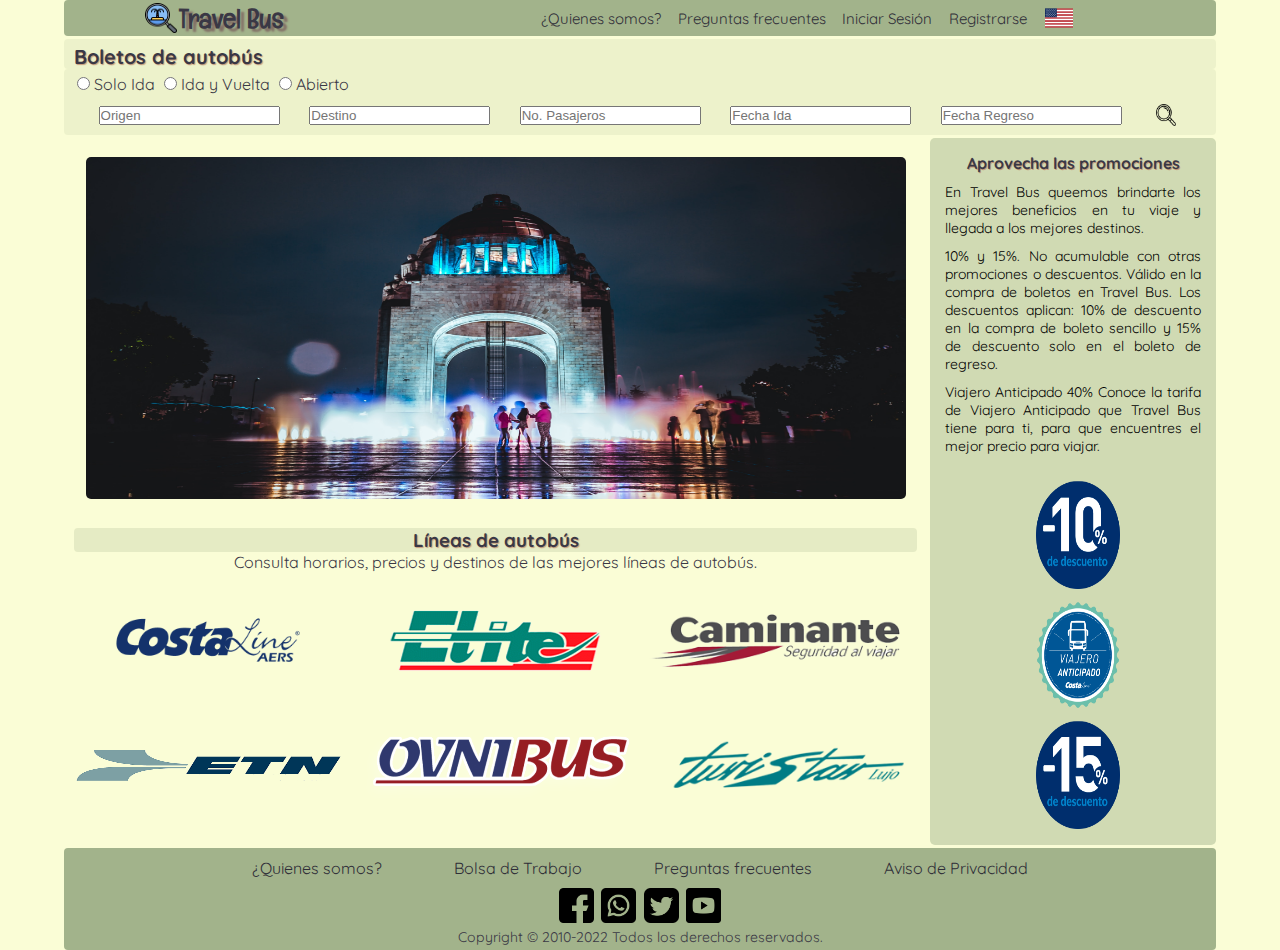
==== index.html @ b3d44fc3 "Primer repositorio" ====
<!DOCTYPE html>
<html lang="es">
<head>
    <meta charset="UTF-8">
    <meta http-equiv="X-UA-Compatible" content="IE=edge">
    <meta name="viewport" content="width=device-width, initial-scale=1.0">
    <link rel="stylesheet" href="./css/style.css">
    <link rel="shortcut icon" href="./assets/iconos/autobus icono.png">
    <link href="https://fonts.googleapis.com/css2?family=Englebert&display=swap" rel="stylesheet">
    <link href="https://fonts.googleapis.com/css2?family=Pacifico&family=Quicksand&display=swap" rel="stylesheet">
    <title>Travel Bus</title>
</head>
<body>
    <div class="contenedor">
        <header>
            <div id="logo">
                <a href="./index.html"><img src="./assets/iconos/logo.png" alt="Travel Bus"></a>
            </div>
            <div id="empresa">
                <a href="index.html"><h2>Travel Bus</h2></a>
            </div>
            <div class="menuHeader">
                <ul>
                    <li><a href="">¿Quienes somos?</a></li>
                    <li><a href="">Preguntas frecuentes</a></li>
                    <li><a href="">Iniciar Sesión</a></li>
                    <li><a href="./page/registro.html">Registrarse</a></li>
                </ul>
            </div>
            <div class="imgIdioma">
                <a href=""><img src="./assets/iconos/estados-unidos.png" alt="Ingles"></a>
            </div>
        </header>
        <nav>
            <div>
                <h1>Boletos de autobús</h1>
            </div>
            <div class="buscador">
                <div class="tipoViaje">
                    <div class="form-check form-check-inline">
                        <input class="form-check-input" type="radio" name="inlineRadioOptions" id="inlineRadio1" value="option1">
                        <label class="form-check-label" for="inlineRadio1">Solo Ida</label>
                    </div>
                    <div class="form-check form-check-inline">
                        <input class="form-check-input" type="radio" name="inlineRadioOptions" id="inlineRadio2" value="option2">
                        <label class="form-check-label" for="inlineRadio2">Ida y Vuelta</label>
                    </div>
                    <div class="form-check form-check-inline">
                        <input class="form-check-input" type="radio" name="inlineRadioOptions" id="inlineRadio3" value="option3">
                        <label class="form-check-label" for="inlineRadio3">Abierto</label>
                    </div>
                </div>
                <div class="datosViaje">
                    <div class="col">
                        <input type="text" class="form-control" placeholder="Origen" aria-label="Origen">
                    </div>
                    <div class="col">
                        <input type="text" class="form-control" placeholder="Destino" aria-label="Destino">
                    </div>
                    <div class="col">
                        <input type="text" class="form-control" placeholder="No. Pasajeros" aria-label="No. Pasajeros">
                    </div>
                    <div class="col">
                        <input type="text" class="form-control" placeholder="Fecha Ida" aria-label="Fecha Ida">
                    </div>
                    <div class="col">
                        <input type="text" class="form-control" placeholder="Fecha Regreso" aria-label="Fecha Regreso">
                    </div>
                    <a href="./page/lineatobuses.html"><img src="./assets/iconos/lupa.png"></a>
                </div>                       
            </div>
        </nav>
        <main>
            <div class="banner">
                <a href=""><img src="./assets/imagenes/CDMX.jpg" alt="baner"></a>
            </div>
            <div class="textLineas">
                <h3>Líneas de autobús</h3>
                <p>Consulta horarios, precios y destinos de las mejores líneas de autobús.</p>
            </div>
            <div class="imgLineas">
                <a href="./page/lineatobuses.html"><img src="./assets/iconos/e1_costa.png" alt="Linea de Transportes"></a>
                <a href="./page/lineatobuses.html"><img src="./assets/iconos/elite.png" alt="Linea de Transportes"></a>
                <a href="./page/lineatobuses.html"><img src="./assets/iconos/logo-autobuses-caminante.png" alt="Linea de Transportes"></a>
                <a href="./page/lineatobuses.html"><img src="./assets/iconos/logo-etn.png" alt="Linea de Transportes"></a>
                <a href="./page/lineatobuses.html"><img src="./assets/iconos/ovnibus.png" alt="Linea de Transportes"></a>
                <a href="./page/lineatobuses.html"><img src="./assets/iconos/turistar-b.png" alt="Linea de Transportes"></a>
            </div>
        </main>
        <aside>
            <div class="textPromo">
                <h3>Aprovecha las promociones</h3>
                    <p>En Travel Bus queemos brindarte los mejores beneficios en tu viaje y llegada a los mejores destinos.</p>

                    <p> 10% y 15%.
                    No acumulable con otras promociones o descuentos. Válido en la compra de boletos en Travel Bus. Los descuentos aplican: 10% de descuento en la compra de boleto sencillo y 15% de descuento solo en el boleto de regreso.</p> 
                    
                    <p>Viajero Anticipado 40%
                    Conoce la tarifa de Viajero Anticipado que Travel Bus tiene para ti, para que encuentres el mejor precio para viajar.</p>
            </div>                  
            <div class="imgPromo">
                <a href=""><img src="./assets/imagenes/Promo.webp" alt="Promociones"></a>
                <a href=""><img src="./assets/imagenes/Promo2.webp" alt="Promociones"></a>
                <a href=""><img src="./assets/imagenes/Promo3.webp" alt="Promociones"></a>
            </div>
        </aside>
    </div>
    <footer>
        <div class="pieDpag">
            <ul>
               <li><a href="">¿Quienes somos?</a></li>
               <li><a href="">Bolsa de Trabajo</a></li>
               <li><a href="">Preguntas frecuentes</a></li>
               <li><a href="">Aviso de Privacidad</a></li>
            </ul>
        </div>
        <div class="redes">
            <a class="lin" href="https://es-la.facebook.com/" target="_blank"><img src="./assets/iconos/facebook (1).png" alt="Facebook"></a>
            <a class="lin" href="https://www.whatsapp.com/?lang=es" target="_blank"><img src="./assets/iconos/whatsapp (1).png" alt="Whatsapp"></a>
            <a class="lin" href="https://twitter.com/" target="_blank"><img src="./assets/iconos/gorjeo (1).png" alt="Twitter"></a>
            <a class="lin" href="https://www.youtube.com/" target="_blank"><img src="./assets/iconos/youtube (1).png" alt="Youtube"></a>
        </div>
        <div class="derechos">
            <p>Copyright © 2010-2022 Todos los derechos reservados.</p>
        </div>
    </footer>
</body>
</html>
---- css/style.css ----
*{
    margin: 0;
    padding: 0;
    box-sizing: border-box;
}
body{
    font-size: 12px;
    min-height: 100vh;
    font-family: 'Quicksand', sans-serif;
    display: flex;
    flex-direction: column;
    align-items: center;
    background-color: #FAFDD6;
}
a{
    text-decoration: none;
}
li{
    list-style: none;
    display: inline-block;
}
.contenedor{
    width: 90%;
    display: grid;
    gap: 0.18em;
    grid-template-areas:
    "header"
    "nav"
    "main"
    "aside"
    "footer";
}
header{
    border-radius: 4px;
    background-color: #E4E9BE;
    display: grid;
    grid-template-columns: repeat(4, 1fr);
    grid-template-rows: repeat(2, 1fr);
    grid-template-areas: 
    "logo empresa empresa imgIdioma"
    "menuHeader menuHeader menuHeader menuHeader";
    grid-area: header;
}
#logo, #empresa, .imgIdioma{
    height: auto;
}
#logo{
    padding: 0.13em;
    display: flex;
    align-items: center;
    justify-content: end;
    grid-area: logo;
}
#logo a{
    display: flex;
    align-items: center;
    justify-content: center;
    width: 2em;
    height: 95%;
}
#logo a img{
    width: 100%;
    height: 100%;
}
#empresa{
    font-family: 'Englebert', sans-serif;
    font-size: 18px;
    grid-area: empresa;
    display: flex;
    align-items: center;
    justify-content: start;
}
#empresa a h2{
    color: #3A3845;
    text-shadow: 4px 3px 2px #826F66;
    -webkit-animation: blink-1 0.6s both;
    animation: blink-1 0.6s both;
}
@-webkit-keyframes blink-1 {
    0%,
    50%,
    100% {
      opacity: 1;
    }
    25%,
    75% {
      opacity: 0;
    }
  }
  @keyframes blink-1 {
    0%,
    50%,
    100% {
      opacity: 1;
    }
    25%,
    75% {
      opacity: 0;
    }
  }  
.menuHeader{
    border-radius: 0 0 4px 4px;
    display: flex;
    align-items: center;
    justify-content: center;
    grid-area: menuHeader;
    background-color: #A2B38B;
}
.menuHeader ul{
    display: flex;
    align-items: center;
    justify-content: space-evenly;
    width: 100%;
}
.menuHeader li a{
    text-align: center;
    padding-top: 0.12em;
    padding-bottom: 0.12em;
    font-weight: 400;
    display: block;
    color: #2f2e38;
}
.menuHeader ul li a:hover{
    color: #FAFDD6;
}
.imgIdioma{
    padding-right: 1.25em;
    display: flex;
    align-items: center;
    justify-content: end;
    grid-area: imgIdioma;
}
.imgIdioma a{
    display: flex;
    align-items: center;
    justify-content: center;
    width: 2.375em;
    height: 95%;
}
.imgIdioma a img{
    width: 100%;
    height: 100%;
}
nav{
    display: flex;
    flex-direction: column;
    grid-area: nav;
}
h1, .buscador{
    color: #3A3845;
    border-radius: 4px;
    background-color: #a2b38b25;
}

h1{
    font-size: 1.25em;
    padding-left: 10px;
    padding-top: 5px;
    text-shadow: 1px 1px 1px #C69B7B;
}
nav .buscador{
    padding: 5px;
    display: flex;
    flex-direction: column;
}
nav .buscador .tipoViaje{
    display: flex;
    align-content: center;
    justify-content: space-between;
    width: 280px;
    padding-left: 8px;
    padding-bottom: 5px;
}
nav .buscador .datosViaje{
    display: flex;
    flex-wrap: wrap;
    align-items: center;
    justify-content: center;
}

nav .buscador .datosViaje img{
    padding-right: 5px;
    padding-left: 5px;
    padding-top: 5px;
    width: 30px;
    height: 27px;
    -webkit-animation: heartbeat 1.5s ease-in-out infinite both;
	        animation: heartbeat 1.5s ease-in-out infinite both;
}
@-webkit-keyframes heartbeat {
    from {
      -webkit-transform: scale(1);
              transform: scale(1);
      -webkit-transform-origin: center center;
              transform-origin: center center;
      -webkit-animation-timing-function: ease-out;
              animation-timing-function: ease-out;
    }
    10% {
      -webkit-transform: scale(0.91);
              transform: scale(0.91);
      -webkit-animation-timing-function: ease-in;
              animation-timing-function: ease-in;
    }
    17% {
      -webkit-transform: scale(0.98);
              transform: scale(0.98);
      -webkit-animation-timing-function: ease-out;
              animation-timing-function: ease-out;
    }
    33% {
      -webkit-transform: scale(0.87);
              transform: scale(0.87);
      -webkit-animation-timing-function: ease-in;
              animation-timing-function: ease-in;
    }
    45% {
      -webkit-transform: scale(1);
              transform: scale(1);
      -webkit-animation-timing-function: ease-out;
              animation-timing-function: ease-out;
    }
  }
  @keyframes heartbeat {
    from {
      -webkit-transform: scale(1);
              transform: scale(1);
      -webkit-transform-origin: center center;
              transform-origin: center center;
      -webkit-animation-timing-function: ease-out;
              animation-timing-function: ease-out;
    }
    10% {
      -webkit-transform: scale(0.91);
              transform: scale(0.91);
      -webkit-animation-timing-function: ease-in;
              animation-timing-function: ease-in;
    }
    17% {
      -webkit-transform: scale(0.98);
              transform: scale(0.98);
      -webkit-animation-timing-function: ease-out;
              animation-timing-function: ease-out;
    }
    33% {
      -webkit-transform: scale(0.87);
              transform: scale(0.87);
      -webkit-animation-timing-function: ease-in;
              animation-timing-function: ease-in;
    }
    45% {
      -webkit-transform: scale(1);
              transform: scale(1);
      -webkit-animation-timing-function: ease-out;
              animation-timing-function: ease-out;
    }
  }  
main{
    width: 100%;
    height: auto;
    grid-area: main;
}
main .banner{
    width: 100%;
    height: 23.75em;
}
main .banner a{
    width: 100%;
    height: 100%;
    display: flex;
    align-items: center;
    justify-content: center;
}
.banner a img{
    width: 95%;
    height: 90%;
    border-radius: 5px;
}
main .textLineas{
    width: 100%;
    height: 3.75em;
    padding: 0.63em;
    display: flex;
    flex-direction: column;
    align-items: stretch;
}
main .textLineas h3{
    color: #3A3845;
    text-shadow: 1px 1px 1px #C69B7B;
    display: flex;
    justify-content: center;
    border-radius: 4px;
    background-color: #a2b38b3c;
}
main .textLineas p{
    color: #3A3845;
    display: flex;
    justify-content: center;
}
main .imgLineas{
    display: grid;
    grid-template-columns: repeat(3,1fr);
    grid-template-rows: repeat(2,7.82em);
}
main .imgLineas a{
    padding: 0.32em;
    width: 100%;
    height: 100%;
}
main .imgLineas a img{
    width: 100%;
    height: 100%;
}
aside{
    width: 100%;
    height: auto;
    border-radius: 5px;
    padding: 0.63em;
    font-size: 1em;
    grid-area: aside;
    display: grid;
    gap: 15px;
    grid-template-areas: 
    "textPromo"
    "imgPromo";
    background-color: #a2b38b7a;
}
aside .textPromo{
    display: flex;
    justify-content: space-evenly;
    flex-direction: column;
    grid-area: textPromo;
}
aside .textPromo h3, aside .textPromo p{
    text-align: justify;
    padding: 5px;
}
aside .textPromo h3{
    font-size: 1em;
    color: #3A3845;
    text-shadow: 1px 1px #C69B7B;
    display: flex;
    justify-content: center;
}
aside .imgPromo{
    display: flex;
    align-items: center;
    justify-content: center;
    grid-area: imgPromo;
}
aside .imgPromo img{
    padding-left: 10px;
    width: 5.63em;
    height: auto;
}
footer{
    width: 90%;
    bottom: 0;
    margin-top: auto;
    grid-area: footer;
    border-radius: 4px;
    background-color: #A2B38B;
}
footer .pieDpag ul{
    margin: auto;
    display: flex;
    align-items: center;
    justify-content: space-evenly;
    width: 80%;
}
footer .pieDpag ul li a{
    text-align: center;
    padding-top: 0.63em;
    padding-bottom: 0.63em;
    font-weight: 400;
    display: block;
    color: #2f2e38;
}
footer .pieDpag ul li a:hover{
    color: #FAFDD6;
}
footer .redes{
    padding: 15px;
    width: 200px;
    height: 2.19em;
    margin: auto;
    display: flex;
    align-items: center;
    justify-content: space-evenly;
}
footer .redes a{
    width: 100%;
    height: 100%;
    display: flex;
    align-items: center;
    justify-content: center;
}
footer .redes a img{
    width: 35px;
    height: 35px;
}
footer .derechos{
    color: #3A3845;
    padding: 0.32em;
    display: flex;
    align-items: center;
    justify-content: center;
    font-size: 0.88em;
}
.registro{
    padding: 10px;
    grid-area: main;
}
.anchoRegis{
    padding: 10px;
    display: flex;
    justify-content: center;
    align-items: center;
}
.formRegistro{
    color: #3A3845;
    width: 20em;
    display: flex;
    flex-direction: column;
    justify-content: center;
    align-items: center;
    border: 2px solid #A2B38B;
    border-radius: 4px;
}
.formRegistro h4, .formRegistro p{
    padding: 10px;
}
.input{
    padding: 0.65em;
    margin: 0.35em;
    width: 90%;
    border-radius: 4px;
}
.regis{
    padding: 2px;
    color: #A2B38B;
    background-color: #3A3845;
}
.registroP a{
    color: #3A3845;
}
.regis:hover{
    color: #3A3845;
    background-color: #A2B38B;
}
.terminos{
    align-items: center;
    justify-content: center;
    padding: 10px;
}
.terminos:hover{
    color: blue;
}
.registroP a:hover{
    color: blue;
}
.main2{
    padding: 5px;
    display: flex;
    flex-direction: column;
    justify-content: space-evenly;
}
.main2 h4{
    padding: 10px;
}
.Linea{
    display: grid;
    gap: 10px;
    grid-template-areas: 
    "Corrida"
    "Corrida2"
    "Corrida3"
    "Corrida4"
    "Corrida5"
    "Corrida6"
    "Corrida7";
}
.Corrida{
    font-size: 0.88em;
    border: 2px solid #a2b38b85;
    border-radius: 4px;
    display: grid;
    grid-template-columns: repeat(8, 1fr);
    grid-template-rows: repeat(4, 20px);
    grid-template-areas: 
    "img1 img2 p1 p2 p2 p3 p3 ."
    "img1 img2 p1 p2 p2 p4 p4 boton"
    "a1   img2 p1 p5 p5 p6 p6 boton"
    "a1   img2 p1 p5 p5 p6 p6 .";
    grid-area: Corrida;
}
.Corrida2{
    font-size: 0.88em;
    border: 2px solid #a2b38b85;
    border-radius: 4px;
    display: grid;
    grid-template-columns: repeat(8, 1fr);
    grid-template-rows: repeat(4, 20px);
    grid-template-areas: 
    "img1 img2 p1 p2 p2 p3 p3 ."
    "img1 img2 p1 p2 p2 p4 p4 boton"
    "a1   img2 p1 p5 p5 p6 p6 boton"
    "a1   img2 p1 p5 p5 p6 p6 .";
    grid-area: Corrida2;
}
.Corrida3{
    font-size: 0.88em;
    border: 2px solid #a2b38b85;
    border-radius: 4px;
    display: grid;
    grid-template-columns: repeat(8, 1fr);
    grid-template-rows: repeat(4, 20px);
    grid-template-areas: 
    "img1 img2 p1 p2 p2 p3 p3 ."
    "img1 img2 p1 p2 p2 p4 p4 boton"
    "a1   img2 p1 p5 p5 p6 p6 boton"
    "a1   img2 p1 p5 p5 p6 p6 .";
    grid-area: Corrida3;
}
.Corrida4{
    font-size: 0.88em;
    border: 2px solid #a2b38b85;
    border-radius: 4px;
    display: grid;
    grid-template-columns: repeat(8, 1fr);
    grid-template-rows: repeat(4, 20px);
    grid-template-areas: 
    "img1 img2 p1 p2 p2 p3 p3 ."
    "img1 img2 p1 p2 p2 p4 p4 boton"
    "a1   img2 p1 p5 p5 p6 p6 boton"
    "a1   img2 p1 p5 p5 p6 p6 .";
    grid-area: Corrida4;
}
.Corrida5{
    font-size: 0.88em;
    border: 2px solid #a2b38b85;
    border-radius: 4px;
    display: grid;
    grid-template-columns: repeat(8, 1fr);
    grid-template-rows: repeat(4, 20px);
    grid-template-areas: 
    "img1 img2 p1 p2 p2 p3 p3 ."
    "img1 img2 p1 p2 p2 p4 p4 boton"
    "a1   img2 p1 p5 p5 p6 p6 boton"
    "a1   img2 p1 p5 p5 p6 p6 .";
    grid-area: Corrida5;
}
.Corrida6{
    font-size: 0.88em;
    border: 2px solid #a2b38b85;
    border-radius: 4px;
    display: grid;
    grid-template-columns: repeat(8, 1fr);
    grid-template-rows: repeat(4, 20px);
    grid-template-areas: 
    "img1 img2 p1 p2 p2 p3 p3 ."
    "img1 img2 p1 p2 p2 p4 p4 boton"
    "a1   img2 p1 p5 p5 p6 p6 boton"
    "a1   img2 p1 p5 p5 p6 p6 .";
    grid-area: Corrida6;
}
.Corrida7{
    font-size: 0.88em;
    border: 2px solid #a2b38b85;
    border-radius: 4px;
    display: grid;
    grid-template-columns: repeat(8, 1fr);
    grid-template-rows: repeat(4, 20px);
    grid-template-areas: 
    "img1 img2 p1 p2 p2 p3 p3 ."
    "img1 img2 p1 p2 p2 p4 p4 boton"
    "a1   img2 p1 p5 p5 p6 p6 boton"
    "a1   img2 p1 p5 p5 p6 p6 .";
    grid-area: Corrida7;
}
.img1{
    display: flex;
    align-self: flex-end;
    justify-self: center;
    width: 4em;
    height: 100%;
    grid-area: img1;
}
.img2{
    display: flex;
    justify-self: flex-end;
    align-self: center;
    width: 1.9em;
    height: 1.9em;
    grid-area: img2;
}
.a1{
    text-align: center;
    display: flex;
    align-self: flex-start;
    justify-self: center;
    width: 80%;
    height: 100%;
    grid-area: a1;
}
.p1{
    padding-left: 5px;
    text-align: center;
    display: flex;
    align-self: center;
    justify-self: flex-start;
    grid-area: p1;
}
.p2{
    text-align: center;
    display: flex;
    align-self: flex-end;
    justify-self: center;
    grid-area: p2;
}
.p3{
    padding-top: 4px;
    text-align: center;
    display: flex;
    justify-self: center;
    align-self: center;
    grid-area: p3;
}
.p4{
    text-align: center;
    display: flex;
    justify-self: center;
    align-self: center;
    grid-area: p4;
}
.p5{
    text-align: center;
    display: flex;
    align-self: flex-start;
    justify-self: center;
    grid-area: p5;
}
.p6{
    text-align: center;
    display: flex;
    justify-self: center;
    align-self: center;
    grid-area: p6;
}
.boton{
    display: flex;
    align-items: center;
    justify-content: center;
    grid-area: boton;
}
.Buscar{
    background-color: #a2b38b61;
    width: 90%;
    height: 50%;
}
.Hora{
    display: grid;
    gap: 10px;
    grid-template-areas: 
    "Horario"
    "Horario1"
    "Horario2"
    "Horario3"
    "Horario4"
    "Horario5"
    "Horario6";
}
.Horario{
    font-size: 0.88em;
    border: 2px solid #a2b38b85;
    border-radius: 4px;
    display: grid;
    grid-template-columns: repeat(8, 1fr);
    grid-template-rows: repeat(4, 20px);
    grid-template-areas: 
    ".  p0 p0 p2 p2 p3 p3 ."
    "a2 p0 p0 p2 p2 p4 p4 boton"
    "a3 p1a p1a p5 p5 p6 p6 boton"
    ".  p1a p1a p5 p5 p6 p6 .";
    grid-area: Horario;
}
.Horario1{
    font-size: 0.88em;
    border: 2px solid #a2b38b85;
    border-radius: 4px;
    display: grid;
    grid-template-columns: repeat(8, 1fr);
    grid-template-rows: repeat(4, 20px);
    grid-template-areas: 
    ".  p0 p0 p2 p2 p3 p3 ."
    "a2 p0 p0 p2 p2 p4 p4 boton"
    "a3 p1a p1a p5 p5 p6 p6 boton"
    ".  p1a p1a p5 p5 p6 p6 .";
    grid-area: Horario1;
}
.Horario2{
    font-size: 0.88em;
    border: 2px solid #a2b38b85;
    border-radius: 4px;
    display: grid;
    grid-template-columns: repeat(8, 1fr);
    grid-template-rows: repeat(4, 20px);
    grid-template-areas: 
    ".  p0 p0 p2 p2 p3 p3 ."
    "a2 p0 p0 p2 p2 p4 p4 boton"
    "a3 p1a p1a p5 p5 p6 p6 boton"
    ".  p1a p1a p5 p5 p6 p6 .";
    grid-area: Horario2;
}
.Horario3{
    font-size: 0.88em;
    border: 2px solid #a2b38b85;
    border-radius: 4px;
    display: grid;
    grid-template-columns: repeat(8, 1fr);
    grid-template-rows: repeat(4, 20px);
    grid-template-areas: 
    ".  p0 p0 p2 p2 p3 p3 ."
    "a2 p0 p0 p2 p2 p4 p4 boton"
    "a3 p1a p1a p5 p5 p6 p6 boton"
    ".  p1a p1a p5 p5 p6 p6 .";
    grid-area: Horario3;
}
.Horario4{
    font-size: 0.88em;
    border: 2px solid #a2b38b85;
    border-radius: 4px;
    display: grid;
    grid-template-columns: repeat(8, 1fr);
    grid-template-rows: repeat(4, 20px);
    grid-template-areas: 
    ".  p0 p0 p2 p2 p3 p3 ."
    "a2 p0 p0 p2 p2 p4 p4 boton"
    "a3 p1a p1a p5 p5 p6 p6 boton"
    ".  p1a p1a p5 p5 p6 p6 .";
    grid-area: Horario4;
}
.Horario5{
    font-size: 0.88em;
    border: 2px solid #a2b38b85;
    border-radius: 4px;
    display: grid;
    grid-template-columns: repeat(8, 1fr);
    grid-template-rows: repeat(4, 20px);
    grid-template-areas: 
    ".  p0 p0 p2 p2 p3 p3 ."
    "a2 p0 p0 p2 p2 p4 p4 boton"
    "a3 p1a p1a p5 p5 p6 p6 boton"
    ".  p1a p1a p5 p5 p6 p6 .";
    grid-area: Horario5;
}
.Horario6{
    font-size: 0.88em;
    border: 2px solid #a2b38b85;
    border-radius: 4px;
    display: grid;
    grid-template-columns: repeat(8, 1fr);
    grid-template-rows: repeat(4, 20px);
    grid-template-areas: 
    ".  p0 p0 p2 p2 p3 p3 ."
    "a2 p0 p0 p2 p2 p4 p4 boton"
    "a3 p1a p1a p5 p5 p6 p6 boton"
    ".  p1a p1a p5 p5 p6 p6 .";
    grid-area: Horario6;
}
.a2{
    font-size: 1.13em;
    text-align: center;
    width: 100%;
    height: 100%;
    grid-area: a2;
}
.a3{
    text-align: center;
    width: 100%;
    height: 100%;
    grid-area: a3;
}
.p0{
    font-size: 0.75em;
    padding-left: 5px;
    align-self: flex-end;
    justify-self: start;
    grid-area: p0;
}
.p1a{
    font-size: 0.75em;
    padding-left: 5px;
    align-self: flex-start;
    justify-self: start;
    grid-area: p1a;
}



@media only screen and (min-width:576px){
    body{
        font-size: 14px;
    }
}
@media only screen and (min-width:768px){
    body{
        font-size: 16px;
    }
}
@media only screen and (min-width:992px){
    body{
        font-size: 16px;
    }
    .contenedor{
        width: 90%;
        display: grid;
        grid-template-columns: repeat(4, 1fr);
        gap: 0.18em;
        grid-template-areas:
        "header header header header"
        "nav nav nav nav"
        "main main main aside"
        "footer footer footer footer";
    }
    nav .buscador .datosViaje{
        display: flex;
        flex-wrap: wrap;
        align-items: center;
        justify-content: space-evenly;
    }
    aside .imgPromo{
        display: grid;
        grid-template-columns: 1 1fr;
        grid-template-rows: repeat(3, 7.5em);
    }
    aside .imgPromo a{
        display: flex;
        align-items: center;
        justify-content: center;
        width: 100%;
        height: 100%;
    }
    aside .imgPromo a img{
        border-radius: 2px;
        width: 80%;
        height: 90%;
    }
    aside .textPromo p{
        font-size: 14px;
        text-align: justify;
    }
    .registro{
        padding-top: 90px;
        display: flex;
        align-items: flex-start;
        justify-content: center;
        grid-area: main;
    }
}   
@media only screen and (min-width:1200px){
    header{
        border-radius: 4px;
        background-color: #A2B38B;
        display: grid;
        grid-template-columns: 10% 30% 45% 15%;
        grid-template-rows: repeat(1, 1fr);
        grid-template-areas: 
        "logo empresa menuHeader imgIdioma";
        grid-area: header;
    }
    .menuHeader{
        background-color: transparent;
    }
    .menuHeader li a{
        font-size: 15px;
    }
    .menuHeader ul li a:hover{
        color: #FAFDD6;
    }
    .imgIdioma{
        width: 30%;
    }
}
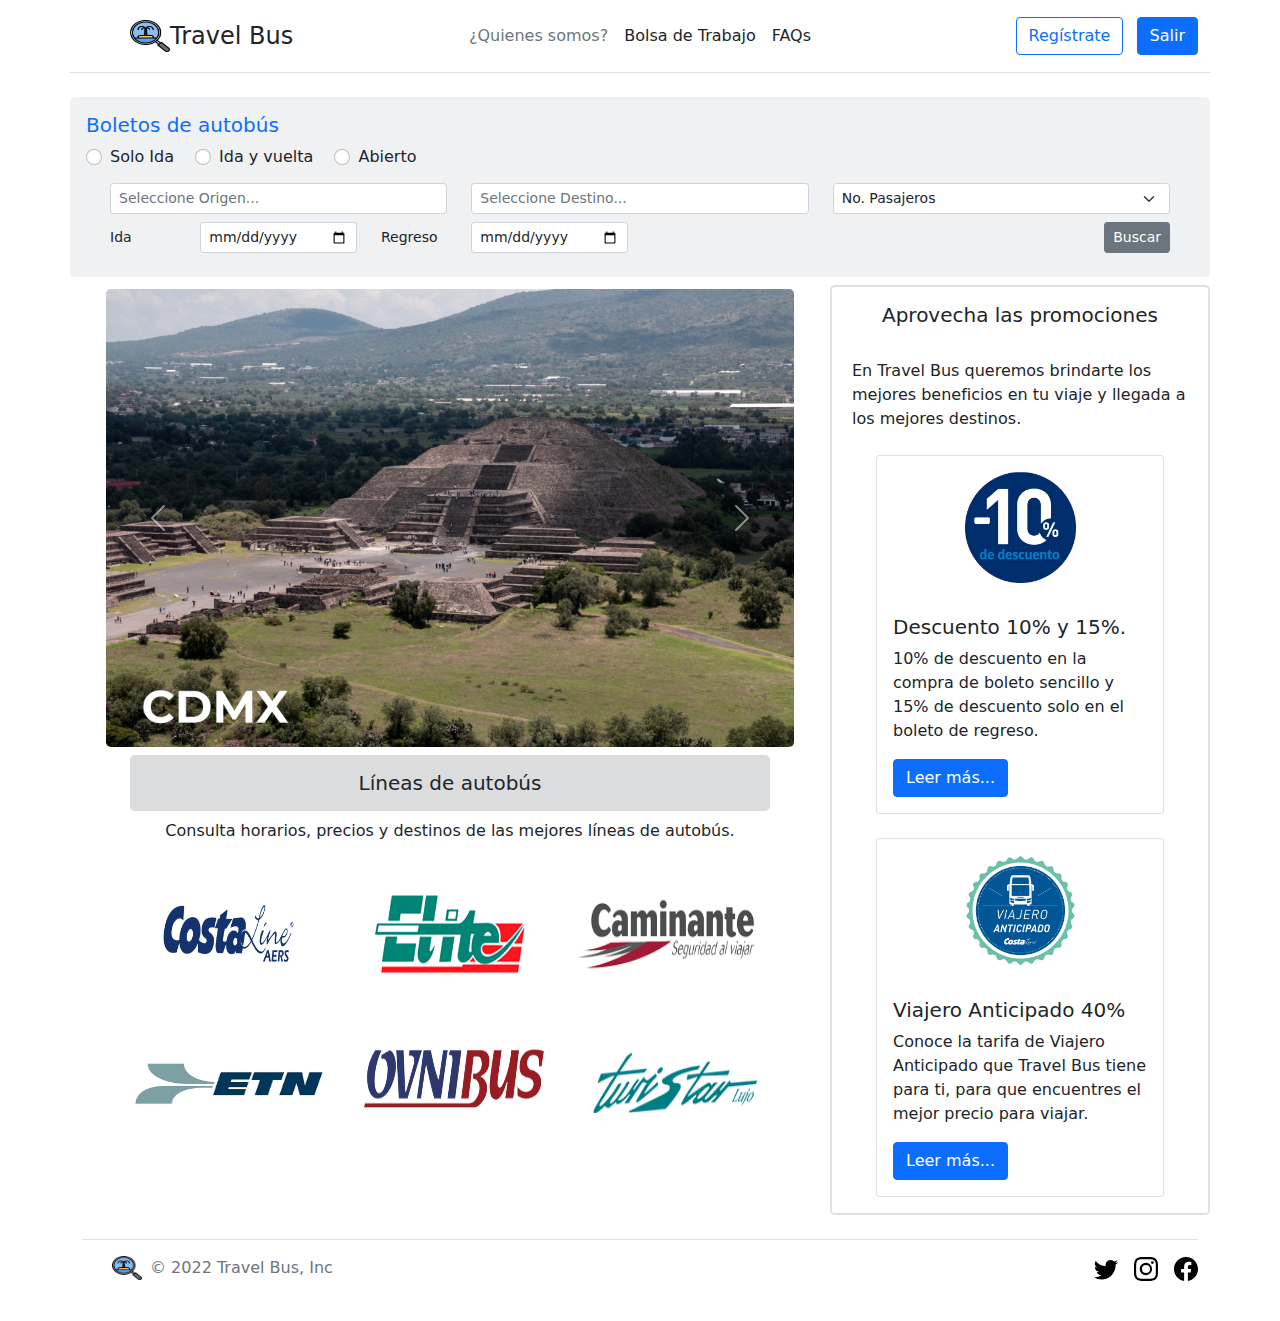
==== commit a99224f6: "BOOTSTRAP" ====
--- a/index.html
+++ b/index.html
@@ -4,125 +4,224 @@
     <meta charset="UTF-8">
     <meta http-equiv="X-UA-Compatible" content="IE=edge">
     <meta name="viewport" content="width=device-width, initial-scale=1.0">
+    <link rel="stylesheet" href="./css/bootstrap.css">
     <link rel="stylesheet" href="./css/style.css">
     <link rel="shortcut icon" href="./assets/iconos/autobus icono.png">
-    <link href="https://fonts.googleapis.com/css2?family=Englebert&display=swap" rel="stylesheet">
-    <link href="https://fonts.googleapis.com/css2?family=Pacifico&family=Quicksand&display=swap" rel="stylesheet">
     <title>Travel Bus</title>
 </head>
 <body>
-    <div class="contenedor">
-        <header>
-            <div id="logo">
-                <a href="./index.html"><img src="./assets/iconos/logo.png" alt="Travel Bus"></a>
+    <svg xmlns="http://www.w3.org/2000/svg" style="display: none;">
+        <symbol id="bootstrap" viewBox="0 0 118 94">
+          <title>Bootstrap</title>
+          <path fill-rule="evenodd" clip-rule="evenodd" d="M24.509 0c-6.733 0-11.715 5.893-11.492 12.284.214 6.14-.064 14.092-2.066 20.577C8.943 39.365 5.547 43.485 0 44.014v5.972c5.547.529 8.943 4.649 10.951 11.153 2.002 6.485 2.28 14.437 2.066 20.577C12.794 88.106 17.776 94 24.51 94H93.5c6.733 0 11.714-5.893 11.491-12.284-.214-6.14.064-14.092 2.066-20.577 2.009-6.504 5.396-10.624 10.943-11.153v-5.972c-5.547-.529-8.934-4.649-10.943-11.153-2.002-6.484-2.28-14.437-2.066-20.577C105.214 5.894 100.233 0 93.5 0H24.508zM80 57.863C80 66.663 73.436 72 62.543 72H44a2 2 0 01-2-2V24a2 2 0 012-2h18.437c9.083 0 15.044 4.92 15.044 12.474 0 5.302-4.01 10.049-9.119 10.88v.277C75.317 46.394 80 51.21 80 57.863zM60.521 28.34H49.948v14.934h8.905c6.884 0 10.68-2.772 10.68-7.727 0-4.643-3.264-7.207-9.012-7.207zM49.948 49.2v16.458H60.91c7.167 0 10.964-2.876 10.964-8.281 0-5.406-3.903-8.178-11.425-8.178H49.948z"></path>
+        </symbol>
+        <symbol id="facebook" viewBox="0 0 16 16">
+          <path d="M16 8.049c0-4.446-3.582-8.05-8-8.05C3.58 0-.002 3.603-.002 8.05c0 4.017 2.926 7.347 6.75 7.951v-5.625h-2.03V8.05H6.75V6.275c0-2.017 1.195-3.131 3.022-3.131.876 0 1.791.157 1.791.157v1.98h-1.009c-.993 0-1.303.621-1.303 1.258v1.51h2.218l-.354 2.326H9.25V16c3.824-.604 6.75-3.934 6.75-7.951z"/>
+        </symbol>
+        <symbol id="instagram" viewBox="0 0 16 16">
+            <path d="M8 0C5.829 0 5.556.01 4.703.048 3.85.088 3.269.222 2.76.42a3.917 3.917 0 0 0-1.417.923A3.927 3.927 0 0 0 .42 2.76C.222 3.268.087 3.85.048 4.7.01 5.555 0 5.827 0 8.001c0 2.172.01 2.444.048 3.297.04.852.174 1.433.372 1.942.205.526.478.972.923 1.417.444.445.89.719 1.416.923.51.198 1.09.333 1.942.372C5.555 15.99 5.827 16 8 16s2.444-.01 3.298-.048c.851-.04 1.434-.174 1.943-.372a3.916 3.916 0 0 0 1.416-.923c.445-.445.718-.891.923-1.417.197-.509.332-1.09.372-1.942C15.99 10.445 16 10.173 16 8s-.01-2.445-.048-3.299c-.04-.851-.175-1.433-.372-1.941a3.926 3.926 0 0 0-.923-1.417A3.911 3.911 0 0 0 13.24.42c-.51-.198-1.092-.333-1.943-.372C10.443.01 10.172 0 7.998 0h.003zm-.717 1.442h.718c2.136 0 2.389.007 3.232.046.78.035 1.204.166 1.486.275.373.145.64.319.92.599.28.28.453.546.598.92.11.281.24.705.275 1.485.039.843.047 1.096.047 3.231s-.008 2.389-.047 3.232c-.035.78-.166 1.203-.275 1.485a2.47 2.47 0 0 1-.599.919c-.28.28-.546.453-.92.598-.28.11-.704.24-1.485.276-.843.038-1.096.047-3.232.047s-2.39-.009-3.233-.047c-.78-.036-1.203-.166-1.485-.276a2.478 2.478 0 0 1-.92-.598 2.48 2.48 0 0 1-.6-.92c-.109-.281-.24-.705-.275-1.485-.038-.843-.046-1.096-.046-3.233 0-2.136.008-2.388.046-3.231.036-.78.166-1.204.276-1.486.145-.373.319-.64.599-.92.28-.28.546-.453.92-.598.282-.11.705-.24 1.485-.276.738-.034 1.024-.044 2.515-.045v.002zm4.988 1.328a.96.96 0 1 0 0 1.92.96.96 0 0 0 0-1.92zm-4.27 1.122a4.109 4.109 0 1 0 0 8.217 4.109 4.109 0 0 0 0-8.217zm0 1.441a2.667 2.667 0 1 1 0 5.334 2.667 2.667 0 0 1 0-5.334z"/>
+        </symbol>
+        <symbol id="twitter" viewBox="0 0 16 16">
+          <path d="M5.026 15c6.038 0 9.341-5.003 9.341-9.334 0-.14 0-.282-.006-.422A6.685 6.685 0 0 0 16 3.542a6.658 6.658 0 0 1-1.889.518 3.301 3.301 0 0 0 1.447-1.817 6.533 6.533 0 0 1-2.087.793A3.286 3.286 0 0 0 7.875 6.03a9.325 9.325 0 0 1-6.767-3.429 3.289 3.289 0 0 0 1.018 4.382A3.323 3.323 0 0 1 .64 6.575v.045a3.288 3.288 0 0 0 2.632 3.218 3.203 3.203 0 0 1-.865.115 3.23 3.23 0 0 1-.614-.057 3.283 3.283 0 0 0 3.067 2.277A6.588 6.588 0 0 1 .78 13.58a6.32 6.32 0 0 1-.78-.045A9.344 9.344 0 0 0 5.026 15z"/>
+        </symbol>
+      </svg>
+    <div class="container">
+        <div class="row">
+            <header class="col-12 col-lg-12 d-flex flex-wrap align-items-center justify-content-center justify-content-md-between py-3 mb-4 border-bottom">
+                    <a href="./index copy.html" class="d-flex align-items-center col-md-3 mb-2 mb-md-0 text-dark text-decoration-none">
+                    <svg class="bi me-2" width="40" height="32" role="img" aria-label="Bootstrap"><img src="./assets/iconos/logo.png" alt="Travel Bus" width="40" height="32"></svg>
+                    <span class="fs-4">Travel Bus</span>
+                    </a>
+      
+                <ul class="nav col-12 col-md-auto mb-2 justify-content-center mb-md-0">
+                    <li><a href="#" class="nav-link px-2 link-secondary">¿Quienes somos?</a></li>
+                    <li><a href="#" class="nav-link px-2 link-dark">Bolsa de Trabajo</a></li>
+                    <li><a href="#" class="nav-link px-2 link-dark">FAQs</a></l>
+                </ul>
+      
+                <div class="col-md-3 text-end">
+                    <a href="./page/Registro.html"><button type="button" class="btn btn-outline-primary me-2">Regístrate</button></a>
+                    <button type="button" class="btn btn-primary">Salir</button>
+                </div>
+            </header>
+            <nav class="col-12 col-lg-12 p-3 mb-2 bg-secondary bg-opacity-10 rounded-3">
+                <h1 class="h5 text-primary">Boletos de autobús</h1>
+                <div class="my-1">
+                    <div class="form-check form-check-inline">
+                        <input class="form-check-input" type="radio" name="flexRadioDefault" id="flexRadioDefault1">
+                        <label class="form-check-label" for="flexRadioDefault1">
+                          Solo Ida
+                        </label>
+                    </div>
+                    <div class="form-check form-check-inline">
+                        <input class="form-check-input" type="radio" name="flexRadioDefault" id="flexRadioDefault1">
+                        <label class="form-check-label" for="flexRadioDefault1">
+                          Ida y vuelta
+                        </label>
+                    </div>
+                    <div class="form-check form-check-inline">
+                        <input class="form-check-input" type="radio" name="flexRadioDefault" id="flexRadioDefault1">
+                        <label class="form-check-label" for="flexRadioDefault1">
+                          Abierto
+                        </label>
+                    </div>
+                </div>
+                <div class="container d-flex justify-content-center flex-column">
+                    <div class="row my-1">
+                        <div class="col-12 my-1 col-md-4">
+                            <input class="form-control form-control-sm" list="datalistOptions" id="exampleDataList" placeholder="Seleccione Origen...">
+                            <datalist id="datalistOptions">
+                            <option value="San Francisco">
+                            <option value="New York">
+                            <option value="Seattle">
+                            <option value="Los Angeles">
+                            <option value="Chicago">
+                            </datalist>
+                        </div>
+                        <div class="col-12 my-1 col-md-4">
+                            <input class="form-control form-control-sm" list="datalistOptions" id="exampleDataList" placeholder="Seleccione Destino...">
+                            <datalist id="datalistOptions">
+                            <option value="San Francisco">
+                            <option value="New York">
+                            <option value="Seattle">
+                            <option value="Los Angeles">
+                            <option value="Chicago">
+                            </datalist>
+                        </div>
+                        <div class="col-12 my-1 col-md-4">
+                            <select class="form-select form-select-sm" aria-label=".form-select-sm example">
+                            <option selected>No. Pasajeros</option>
+                            <option value="1">1</option>
+                            <option value="2">2</option>
+                            <option value="3">3</option>
+                            <option value="3">4</option>
+                            <option value="3">5</option>
+                            </select>
+                        </div>
+                        <div class="col-3 my-1 col-md-1">
+                            <label for="dia" class="col-form-label col-form-label-sm">Ida</label>
+                        </div>
+                        <div class="col-9 my-1 col-md-2">
+                            <input type="date" id="dia" class="form-control form-control-sm">
+                        </div>
+                        <div class="col-3 my-1 col-md-1">
+                            <label for="regreso" class="col-form-label col-form-label-sm">Regreso</label>
+                        </div>
+                        <div class="col-9 my-1 col-md-2">
+                            <input type="date" id="regreso" class="form-control form-control-sm">
+                        </div>
+                        <div class="col-12 my-1 col-md-6 d-flex justify-content-end">
+                            <a href="./page/lineatobuses.html"><button type="submit" class="btn btn-sm btn-secondary">Buscar</button></a>
+                        </div>
+                    </div>
+                </div>
+            </nav>
+            <main class="col-12 col-lg-8">
+                <div class="container">
+                    <div class="row">
+                      <div class="col-12 my-1 col-md-12">
+                        <div id="carouselExampleControls" class="carousel slide" data-bs-ride="carousel">
+                            <div class="carousel-inner">
+                              <div class="carousel-item active">
+                                <img src="./assets/imagenes/CDMX.png" class="d-block w-100 rounded-3" alt="Mexico">
+                              </div>
+                              <div class="carousel-item">
+                                <img src="./assets/imagenes/CDMX.png" class="d-block w-100 rounded-3" alt="Mexico">
+                              </div>
+                              <div class="carousel-item">
+                                <img src="./assets/imagenes/CDMX.png" class="d-block w-100 rounded-3" alt="Mexico">
+                              </div>
+                            </div>
+                            <button class="carousel-control-prev" type="button" data-bs-target="#carouselExampleControls" data-bs-slide="prev">
+                              <span class="carousel-control-prev-icon" aria-hidden="true"></span>
+                              <span class="visually-hidden">Previous</span>
+                            </button>
+                            <button class="carousel-control-next" type="button" data-bs-target="#carouselExampleControls" data-bs-slide="next">
+                              <span class="carousel-control-next-icon" aria-hidden="true"></span>
+                              <span class="visually-hidden">Next</span>
+                            </button>
+                        </div>    
+                      </div>
+                      <div class="col-12 my-1 col-md-12">
+                        <div class="container d-flex flex-column">
+                            <h5 class="text-dark rounded-3 p-3 mb-2 bg-secondary bg-opacity-25 w-100 text-center">Líneas de autobús</h5>
+                            <p class="text-dark text-center">Consulta horarios, precios y destinos de las mejores líneas de autobús.</p>
+                            <div class="row">
+                              <div class="col" style="height: 150px;">
+                                <img src="./assets/iconos/e1_costa.png" class="img-fluid mh-100" style="width: 100%; height: 150px;" alt="Costa Line">
+                              </div>
+                              <div class="col"style="height: 150px;">
+                                <img src="./assets/iconos/elite.png"" class="img-fluid mh-100" style="width: 100%; height: 150px;" alt="Elite">
+                              </div>
+                              <div class="col"style="height: 150px;">
+                                <img src="./assets/iconos/logo-autobuses-caminante.png"" class="img-fluid mh-100" style="width: 100%; height: 150px;" alt="Caminantes">
+                              </div>
+                            </div>
+                            <div class="row">
+                              <div class="col"style="height: 150px;">
+                                <img src="./assets/iconos/logo-etn.png"" class="img-fluid mh-100" style="width: 100%; height: 150px;" alt="ETN">
+                              </div>
+                              <div class="col"style="height: 150px;">
+                                <img src="./assets/iconos/ovnibus.png"" class="img-fluid mh-100" style="width: 100%; height: 150px;" alt="Ovnibus">
+                              </div>
+                              <div class="col"style="height: 150px;">
+                                <img src="./assets/iconos/turistar-b.png" class="img-fluid mh-100" style="width: 100%; height: 150px;" alt="Turistar">
+                              </div>
+                            </div>
+                          </div>
+                      </div>
+                    </div>
+                </div>
+            </main>
+            <aside class="col-12 col-lg-4 container border border-2 rounded-3">
+                <div class="row">
+                    <div class="col-12">
+                        <h3 class="p-3 mb-2 w-100 h5 text-center text-dark">Aprovecha las promociones</h3>
+                    </div>
+                    <div class="col-12">
+                        <p class="p-2 mb-2">En Travel Bus queremos brindarte los mejores beneficios en tu viaje y llegada a los mejores destinos.</p>
+                    </div>
+                    <div class="col-12 d-flex justify-content-center p-2 mb-2">
+                        <div class="card" style="width: 18rem;">
+                            <img src="./assets/imagenes/Promo.webp" class="card-img-top w-50 align-self-center p-3" alt="10 %">
+                            <div class="card-body">
+                              <h5 class="card-title">Descuento 10% y 15%.</h5>
+                              <p class="card-text">10% de descuento en la compra de boleto sencillo y 15% de descuento solo en el boleto de regreso.</p>
+                              <a href="#" class="btn btn-primary">Leer más...</a>
+                            </div>
+                        </div>
+                    </div>
+                    <div class="col-12 d-flex justify-content-center p-2 mb-2">
+                        <div class="card" style="width: 18rem;">
+                            <img src="./assets/imagenes/Promo2.webp" class="card-img-top w-50 align-self-center p-3" alt="10 %">
+                            <div class="card-body">
+                              <h5 class="card-title">Viajero Anticipado 40%</h5>
+                              <p class="card-text">Conoce la tarifa de Viajero Anticipado que Travel Bus tiene para ti, para que encuentres el mejor precio para viajar.</p>
+                              <a href="#" class="btn btn-primary">Leer más...</a>
+                            </div>
+                        </div>
+                    </div>
+                </div>
+            </aside>
+        </div>
+    </div>
+    <footer class="container">
+        <div class="d-flex flex-wrap justify-content-between align-items-center py-3 my-4 border-top">
+            <div class="col-md-4 d-flex align-items-center">
+            <a href="/" class="mb-3 me-2 mb-md-0 text-muted text-decoration-none lh-1">
+                <svg class="bi" width="30" height="24"><img src="./assets/iconos/logo.png" alt="Travel Bus" width="30" height="24"></svg>
+            </a>
+            <span class="text-muted">&copy; 2022 Travel Bus, Inc</span>
             </div>
-            <div id="empresa">
-                <a href="index.html"><h2>Travel Bus</h2></a>
-            </div>
-            <div class="menuHeader">
-                <ul>
-                    <li><a href="">¿Quienes somos?</a></li>
-                    <li><a href="">Preguntas frecuentes</a></li>
-                    <li><a href="">Iniciar Sesión</a></li>
-                    <li><a href="./page/registro.html">Registrarse</a></li>
-                </ul>
-            </div>
-            <div class="imgIdioma">
-                <a href=""><img src="./assets/iconos/estados-unidos.png" alt="Ingles"></a>
-            </div>
-        </header>
-        <nav>
-            <div>
-                <h1>Boletos de autobús</h1>
-            </div>
-            <div class="buscador">
-                <div class="tipoViaje">
-                    <div class="form-check form-check-inline">
-                        <input class="form-check-input" type="radio" name="inlineRadioOptions" id="inlineRadio1" value="option1">
-                        <label class="form-check-label" for="inlineRadio1">Solo Ida</label>
-                    </div>
-                    <div class="form-check form-check-inline">
-                        <input class="form-check-input" type="radio" name="inlineRadioOptions" id="inlineRadio2" value="option2">
-                        <label class="form-check-label" for="inlineRadio2">Ida y Vuelta</label>
-                    </div>
-                    <div class="form-check form-check-inline">
-                        <input class="form-check-input" type="radio" name="inlineRadioOptions" id="inlineRadio3" value="option3">
-                        <label class="form-check-label" for="inlineRadio3">Abierto</label>
-                    </div>
-                </div>
-                <div class="datosViaje">
-                    <div class="col">
-                        <input type="text" class="form-control" placeholder="Origen" aria-label="Origen">
-                    </div>
-                    <div class="col">
-                        <input type="text" class="form-control" placeholder="Destino" aria-label="Destino">
-                    </div>
-                    <div class="col">
-                        <input type="text" class="form-control" placeholder="No. Pasajeros" aria-label="No. Pasajeros">
-                    </div>
-                    <div class="col">
-                        <input type="text" class="form-control" placeholder="Fecha Ida" aria-label="Fecha Ida">
-                    </div>
-                    <div class="col">
-                        <input type="text" class="form-control" placeholder="Fecha Regreso" aria-label="Fecha Regreso">
-                    </div>
-                    <a href="./page/lineatobuses.html"><img src="./assets/iconos/lupa.png"></a>
-                </div>                       
-            </div>
-        </nav>
-        <main>
-            <div class="banner">
-                <a href=""><img src="./assets/imagenes/CDMX.jpg" alt="baner"></a>
-            </div>
-            <div class="textLineas">
-                <h3>Líneas de autobús</h3>
-                <p>Consulta horarios, precios y destinos de las mejores líneas de autobús.</p>
-            </div>
-            <div class="imgLineas">
-                <a href="./page/lineatobuses.html"><img src="./assets/iconos/e1_costa.png" alt="Linea de Transportes"></a>
-                <a href="./page/lineatobuses.html"><img src="./assets/iconos/elite.png" alt="Linea de Transportes"></a>
-                <a href="./page/lineatobuses.html"><img src="./assets/iconos/logo-autobuses-caminante.png" alt="Linea de Transportes"></a>
-                <a href="./page/lineatobuses.html"><img src="./assets/iconos/logo-etn.png" alt="Linea de Transportes"></a>
-                <a href="./page/lineatobuses.html"><img src="./assets/iconos/ovnibus.png" alt="Linea de Transportes"></a>
-                <a href="./page/lineatobuses.html"><img src="./assets/iconos/turistar-b.png" alt="Linea de Transportes"></a>
-            </div>
-        </main>
-        <aside>
-            <div class="textPromo">
-                <h3>Aprovecha las promociones</h3>
-                    <p>En Travel Bus queemos brindarte los mejores beneficios en tu viaje y llegada a los mejores destinos.</p>
-
-                    <p> 10% y 15%.
-                    No acumulable con otras promociones o descuentos. Válido en la compra de boletos en Travel Bus. Los descuentos aplican: 10% de descuento en la compra de boleto sencillo y 15% de descuento solo en el boleto de regreso.</p> 
-                    
-                    <p>Viajero Anticipado 40%
-                    Conoce la tarifa de Viajero Anticipado que Travel Bus tiene para ti, para que encuentres el mejor precio para viajar.</p>
-            </div>                  
-            <div class="imgPromo">
-                <a href=""><img src="./assets/imagenes/Promo.webp" alt="Promociones"></a>
-                <a href=""><img src="./assets/imagenes/Promo2.webp" alt="Promociones"></a>
-                <a href=""><img src="./assets/imagenes/Promo3.webp" alt="Promociones"></a>
-            </div>
-        </aside>
-    </div>
-    <footer>
-        <div class="pieDpag">
-            <ul>
-               <li><a href="">¿Quienes somos?</a></li>
-               <li><a href="">Bolsa de Trabajo</a></li>
-               <li><a href="">Preguntas frecuentes</a></li>
-               <li><a href="">Aviso de Privacidad</a></li>
+            <ul class="nav col-md-4 justify-content-end list-unstyled d-flex">
+            <li class="ms-3"><a class="text-muted" href="https://twitter.com/" target="_blank"><svg class="bi" width="24" height="24"><use xlink:href="#twitter"/></svg></a></li>
+            <li class="ms-3"><a class="text-muted" href="https://www.instagram.com/?hl=es" target="_blank"><svg class="bi" width="24" height="24"><use xlink:href="#instagram"/></svg></a></li>
+            <li class="ms-3"><a class="text-muted" href="https://es-la.facebook.com/" target="_blank"><svg class="bi" width="24" height="24"><use xlink:href="#facebook"/></svg></a></li>
             </ul>
         </div>
-        <div class="redes">
-            <a class="lin" href="https://es-la.facebook.com/" target="_blank"><img src="./assets/iconos/facebook (1).png" alt="Facebook"></a>
-            <a class="lin" href="https://www.whatsapp.com/?lang=es" target="_blank"><img src="./assets/iconos/whatsapp (1).png" alt="Whatsapp"></a>
-            <a class="lin" href="https://twitter.com/" target="_blank"><img src="./assets/iconos/gorjeo (1).png" alt="Twitter"></a>
-            <a class="lin" href="https://www.youtube.com/" target="_blank"><img src="./assets/iconos/youtube (1).png" alt="Youtube"></a>
-        </div>
-        <div class="derechos">
-            <p>Copyright © 2010-2022 Todos los derechos reservados.</p>
-        </div>
     </footer>
+
+    <script src="./js/bootstrap.js"></script>
+    
 </body>
 </html>--- a/css/style.css
+++ b/css/style.css
@@ -4,881 +4,12 @@
     box-sizing: border-box;
 }
 body{
-    font-size: 12px;
-    min-height: 100vh;
-    font-family: 'Quicksand', sans-serif;
     display: flex;
     flex-direction: column;
-    align-items: center;
-    background-color: #FAFDD6;
-}
-a{
-    text-decoration: none;
-}
-li{
-    list-style: none;
-    display: inline-block;
-}
-.contenedor{
-    width: 90%;
-    display: grid;
-    gap: 0.18em;
-    grid-template-areas:
-    "header"
-    "nav"
-    "main"
-    "aside"
-    "footer";
-}
-header{
-    border-radius: 4px;
-    background-color: #E4E9BE;
-    display: grid;
-    grid-template-columns: repeat(4, 1fr);
-    grid-template-rows: repeat(2, 1fr);
-    grid-template-areas: 
-    "logo empresa empresa imgIdioma"
-    "menuHeader menuHeader menuHeader menuHeader";
-    grid-area: header;
-}
-#logo, #empresa, .imgIdioma{
-    height: auto;
-}
-#logo{
-    padding: 0.13em;
-    display: flex;
-    align-items: center;
-    justify-content: end;
-    grid-area: logo;
-}
-#logo a{
-    display: flex;
-    align-items: center;
-    justify-content: center;
-    width: 2em;
-    height: 95%;
-}
-#logo a img{
-    width: 100%;
-    height: 100%;
-}
-#empresa{
-    font-family: 'Englebert', sans-serif;
-    font-size: 18px;
-    grid-area: empresa;
-    display: flex;
-    align-items: center;
-    justify-content: start;
-}
-#empresa a h2{
-    color: #3A3845;
-    text-shadow: 4px 3px 2px #826F66;
-    -webkit-animation: blink-1 0.6s both;
-    animation: blink-1 0.6s both;
-}
-@-webkit-keyframes blink-1 {
-    0%,
-    50%,
-    100% {
-      opacity: 1;
-    }
-    25%,
-    75% {
-      opacity: 0;
-    }
-  }
-  @keyframes blink-1 {
-    0%,
-    50%,
-    100% {
-      opacity: 1;
-    }
-    25%,
-    75% {
-      opacity: 0;
-    }
-  }  
-.menuHeader{
-    border-radius: 0 0 4px 4px;
-    display: flex;
-    align-items: center;
-    justify-content: center;
-    grid-area: menuHeader;
-    background-color: #A2B38B;
-}
-.menuHeader ul{
-    display: flex;
-    align-items: center;
-    justify-content: space-evenly;
-    width: 100%;
-}
-.menuHeader li a{
-    text-align: center;
-    padding-top: 0.12em;
-    padding-bottom: 0.12em;
-    font-weight: 400;
-    display: block;
-    color: #2f2e38;
-}
-.menuHeader ul li a:hover{
-    color: #FAFDD6;
-}
-.imgIdioma{
-    padding-right: 1.25em;
-    display: flex;
-    align-items: center;
-    justify-content: end;
-    grid-area: imgIdioma;
-}
-.imgIdioma a{
-    display: flex;
-    align-items: center;
-    justify-content: center;
-    width: 2.375em;
-    height: 95%;
-}
-.imgIdioma a img{
-    width: 100%;
-    height: 100%;
-}
-nav{
-    display: flex;
-    flex-direction: column;
-    grid-area: nav;
-}
-h1, .buscador{
-    color: #3A3845;
-    border-radius: 4px;
-    background-color: #a2b38b25;
+    min-height: 100vh;
 }
 
-h1{
-    font-size: 1.25em;
-    padding-left: 10px;
-    padding-top: 5px;
-    text-shadow: 1px 1px 1px #C69B7B;
-}
-nav .buscador{
-    padding: 5px;
-    display: flex;
-    flex-direction: column;
-}
-nav .buscador .tipoViaje{
-    display: flex;
-    align-content: center;
-    justify-content: space-between;
-    width: 280px;
-    padding-left: 8px;
-    padding-bottom: 5px;
-}
-nav .buscador .datosViaje{
-    display: flex;
-    flex-wrap: wrap;
-    align-items: center;
-    justify-content: center;
-}
-
-nav .buscador .datosViaje img{
-    padding-right: 5px;
-    padding-left: 5px;
-    padding-top: 5px;
-    width: 30px;
-    height: 27px;
-    -webkit-animation: heartbeat 1.5s ease-in-out infinite both;
-	        animation: heartbeat 1.5s ease-in-out infinite both;
-}
-@-webkit-keyframes heartbeat {
-    from {
-      -webkit-transform: scale(1);
-              transform: scale(1);
-      -webkit-transform-origin: center center;
-              transform-origin: center center;
-      -webkit-animation-timing-function: ease-out;
-              animation-timing-function: ease-out;
-    }
-    10% {
-      -webkit-transform: scale(0.91);
-              transform: scale(0.91);
-      -webkit-animation-timing-function: ease-in;
-              animation-timing-function: ease-in;
-    }
-    17% {
-      -webkit-transform: scale(0.98);
-              transform: scale(0.98);
-      -webkit-animation-timing-function: ease-out;
-              animation-timing-function: ease-out;
-    }
-    33% {
-      -webkit-transform: scale(0.87);
-              transform: scale(0.87);
-      -webkit-animation-timing-function: ease-in;
-              animation-timing-function: ease-in;
-    }
-    45% {
-      -webkit-transform: scale(1);
-              transform: scale(1);
-      -webkit-animation-timing-function: ease-out;
-              animation-timing-function: ease-out;
-    }
-  }
-  @keyframes heartbeat {
-    from {
-      -webkit-transform: scale(1);
-              transform: scale(1);
-      -webkit-transform-origin: center center;
-              transform-origin: center center;
-      -webkit-animation-timing-function: ease-out;
-              animation-timing-function: ease-out;
-    }
-    10% {
-      -webkit-transform: scale(0.91);
-              transform: scale(0.91);
-      -webkit-animation-timing-function: ease-in;
-              animation-timing-function: ease-in;
-    }
-    17% {
-      -webkit-transform: scale(0.98);
-              transform: scale(0.98);
-      -webkit-animation-timing-function: ease-out;
-              animation-timing-function: ease-out;
-    }
-    33% {
-      -webkit-transform: scale(0.87);
-              transform: scale(0.87);
-      -webkit-animation-timing-function: ease-in;
-              animation-timing-function: ease-in;
-    }
-    45% {
-      -webkit-transform: scale(1);
-              transform: scale(1);
-      -webkit-animation-timing-function: ease-out;
-              animation-timing-function: ease-out;
-    }
-  }  
-main{
-    width: 100%;
-    height: auto;
-    grid-area: main;
-}
-main .banner{
-    width: 100%;
-    height: 23.75em;
-}
-main .banner a{
-    width: 100%;
-    height: 100%;
-    display: flex;
-    align-items: center;
-    justify-content: center;
-}
-.banner a img{
-    width: 95%;
-    height: 90%;
-    border-radius: 5px;
-}
-main .textLineas{
-    width: 100%;
-    height: 3.75em;
-    padding: 0.63em;
-    display: flex;
-    flex-direction: column;
-    align-items: stretch;
-}
-main .textLineas h3{
-    color: #3A3845;
-    text-shadow: 1px 1px 1px #C69B7B;
-    display: flex;
-    justify-content: center;
-    border-radius: 4px;
-    background-color: #a2b38b3c;
-}
-main .textLineas p{
-    color: #3A3845;
-    display: flex;
-    justify-content: center;
-}
-main .imgLineas{
-    display: grid;
-    grid-template-columns: repeat(3,1fr);
-    grid-template-rows: repeat(2,7.82em);
-}
-main .imgLineas a{
-    padding: 0.32em;
-    width: 100%;
-    height: 100%;
-}
-main .imgLineas a img{
-    width: 100%;
-    height: 100%;
-}
-aside{
-    width: 100%;
-    height: auto;
-    border-radius: 5px;
-    padding: 0.63em;
-    font-size: 1em;
-    grid-area: aside;
-    display: grid;
-    gap: 15px;
-    grid-template-areas: 
-    "textPromo"
-    "imgPromo";
-    background-color: #a2b38b7a;
-}
-aside .textPromo{
-    display: flex;
-    justify-content: space-evenly;
-    flex-direction: column;
-    grid-area: textPromo;
-}
-aside .textPromo h3, aside .textPromo p{
-    text-align: justify;
-    padding: 5px;
-}
-aside .textPromo h3{
-    font-size: 1em;
-    color: #3A3845;
-    text-shadow: 1px 1px #C69B7B;
-    display: flex;
-    justify-content: center;
-}
-aside .imgPromo{
-    display: flex;
-    align-items: center;
-    justify-content: center;
-    grid-area: imgPromo;
-}
-aside .imgPromo img{
-    padding-left: 10px;
-    width: 5.63em;
-    height: auto;
-}
 footer{
-    width: 90%;
     bottom: 0;
     margin-top: auto;
-    grid-area: footer;
-    border-radius: 4px;
-    background-color: #A2B38B;
 }
-footer .pieDpag ul{
-    margin: auto;
-    display: flex;
-    align-items: center;
-    justify-content: space-evenly;
-    width: 80%;
-}
-footer .pieDpag ul li a{
-    text-align: center;
-    padding-top: 0.63em;
-    padding-bottom: 0.63em;
-    font-weight: 400;
-    display: block;
-    color: #2f2e38;
-}
-footer .pieDpag ul li a:hover{
-    color: #FAFDD6;
-}
-footer .redes{
-    padding: 15px;
-    width: 200px;
-    height: 2.19em;
-    margin: auto;
-    display: flex;
-    align-items: center;
-    justify-content: space-evenly;
-}
-footer .redes a{
-    width: 100%;
-    height: 100%;
-    display: flex;
-    align-items: center;
-    justify-content: center;
-}
-footer .redes a img{
-    width: 35px;
-    height: 35px;
-}
-footer .derechos{
-    color: #3A3845;
-    padding: 0.32em;
-    display: flex;
-    align-items: center;
-    justify-content: center;
-    font-size: 0.88em;
-}
-.registro{
-    padding: 10px;
-    grid-area: main;
-}
-.anchoRegis{
-    padding: 10px;
-    display: flex;
-    justify-content: center;
-    align-items: center;
-}
-.formRegistro{
-    color: #3A3845;
-    width: 20em;
-    display: flex;
-    flex-direction: column;
-    justify-content: center;
-    align-items: center;
-    border: 2px solid #A2B38B;
-    border-radius: 4px;
-}
-.formRegistro h4, .formRegistro p{
-    padding: 10px;
-}
-.input{
-    padding: 0.65em;
-    margin: 0.35em;
-    width: 90%;
-    border-radius: 4px;
-}
-.regis{
-    padding: 2px;
-    color: #A2B38B;
-    background-color: #3A3845;
-}
-.registroP a{
-    color: #3A3845;
-}
-.regis:hover{
-    color: #3A3845;
-    background-color: #A2B38B;
-}
-.terminos{
-    align-items: center;
-    justify-content: center;
-    padding: 10px;
-}
-.terminos:hover{
-    color: blue;
-}
-.registroP a:hover{
-    color: blue;
-}
-.main2{
-    padding: 5px;
-    display: flex;
-    flex-direction: column;
-    justify-content: space-evenly;
-}
-.main2 h4{
-    padding: 10px;
-}
-.Linea{
-    display: grid;
-    gap: 10px;
-    grid-template-areas: 
-    "Corrida"
-    "Corrida2"
-    "Corrida3"
-    "Corrida4"
-    "Corrida5"
-    "Corrida6"
-    "Corrida7";
-}
-.Corrida{
-    font-size: 0.88em;
-    border: 2px solid #a2b38b85;
-    border-radius: 4px;
-    display: grid;
-    grid-template-columns: repeat(8, 1fr);
-    grid-template-rows: repeat(4, 20px);
-    grid-template-areas: 
-    "img1 img2 p1 p2 p2 p3 p3 ."
-    "img1 img2 p1 p2 p2 p4 p4 boton"
-    "a1   img2 p1 p5 p5 p6 p6 boton"
-    "a1   img2 p1 p5 p5 p6 p6 .";
-    grid-area: Corrida;
-}
-.Corrida2{
-    font-size: 0.88em;
-    border: 2px solid #a2b38b85;
-    border-radius: 4px;
-    display: grid;
-    grid-template-columns: repeat(8, 1fr);
-    grid-template-rows: repeat(4, 20px);
-    grid-template-areas: 
-    "img1 img2 p1 p2 p2 p3 p3 ."
-    "img1 img2 p1 p2 p2 p4 p4 boton"
-    "a1   img2 p1 p5 p5 p6 p6 boton"
-    "a1   img2 p1 p5 p5 p6 p6 .";
-    grid-area: Corrida2;
-}
-.Corrida3{
-    font-size: 0.88em;
-    border: 2px solid #a2b38b85;
-    border-radius: 4px;
-    display: grid;
-    grid-template-columns: repeat(8, 1fr);
-    grid-template-rows: repeat(4, 20px);
-    grid-template-areas: 
-    "img1 img2 p1 p2 p2 p3 p3 ."
-    "img1 img2 p1 p2 p2 p4 p4 boton"
-    "a1   img2 p1 p5 p5 p6 p6 boton"
-    "a1   img2 p1 p5 p5 p6 p6 .";
-    grid-area: Corrida3;
-}
-.Corrida4{
-    font-size: 0.88em;
-    border: 2px solid #a2b38b85;
-    border-radius: 4px;
-    display: grid;
-    grid-template-columns: repeat(8, 1fr);
-    grid-template-rows: repeat(4, 20px);
-    grid-template-areas: 
-    "img1 img2 p1 p2 p2 p3 p3 ."
-    "img1 img2 p1 p2 p2 p4 p4 boton"
-    "a1   img2 p1 p5 p5 p6 p6 boton"
-    "a1   img2 p1 p5 p5 p6 p6 .";
-    grid-area: Corrida4;
-}
-.Corrida5{
-    font-size: 0.88em;
-    border: 2px solid #a2b38b85;
-    border-radius: 4px;
-    display: grid;
-    grid-template-columns: repeat(8, 1fr);
-    grid-template-rows: repeat(4, 20px);
-    grid-template-areas: 
-    "img1 img2 p1 p2 p2 p3 p3 ."
-    "img1 img2 p1 p2 p2 p4 p4 boton"
-    "a1   img2 p1 p5 p5 p6 p6 boton"
-    "a1   img2 p1 p5 p5 p6 p6 .";
-    grid-area: Corrida5;
-}
-.Corrida6{
-    font-size: 0.88em;
-    border: 2px solid #a2b38b85;
-    border-radius: 4px;
-    display: grid;
-    grid-template-columns: repeat(8, 1fr);
-    grid-template-rows: repeat(4, 20px);
-    grid-template-areas: 
-    "img1 img2 p1 p2 p2 p3 p3 ."
-    "img1 img2 p1 p2 p2 p4 p4 boton"
-    "a1   img2 p1 p5 p5 p6 p6 boton"
-    "a1   img2 p1 p5 p5 p6 p6 .";
-    grid-area: Corrida6;
-}
-.Corrida7{
-    font-size: 0.88em;
-    border: 2px solid #a2b38b85;
-    border-radius: 4px;
-    display: grid;
-    grid-template-columns: repeat(8, 1fr);
-    grid-template-rows: repeat(4, 20px);
-    grid-template-areas: 
-    "img1 img2 p1 p2 p2 p3 p3 ."
-    "img1 img2 p1 p2 p2 p4 p4 boton"
-    "a1   img2 p1 p5 p5 p6 p6 boton"
-    "a1   img2 p1 p5 p5 p6 p6 .";
-    grid-area: Corrida7;
-}
-.img1{
-    display: flex;
-    align-self: flex-end;
-    justify-self: center;
-    width: 4em;
-    height: 100%;
-    grid-area: img1;
-}
-.img2{
-    display: flex;
-    justify-self: flex-end;
-    align-self: center;
-    width: 1.9em;
-    height: 1.9em;
-    grid-area: img2;
-}
-.a1{
-    text-align: center;
-    display: flex;
-    align-self: flex-start;
-    justify-self: center;
-    width: 80%;
-    height: 100%;
-    grid-area: a1;
-}
-.p1{
-    padding-left: 5px;
-    text-align: center;
-    display: flex;
-    align-self: center;
-    justify-self: flex-start;
-    grid-area: p1;
-}
-.p2{
-    text-align: center;
-    display: flex;
-    align-self: flex-end;
-    justify-self: center;
-    grid-area: p2;
-}
-.p3{
-    padding-top: 4px;
-    text-align: center;
-    display: flex;
-    justify-self: center;
-    align-self: center;
-    grid-area: p3;
-}
-.p4{
-    text-align: center;
-    display: flex;
-    justify-self: center;
-    align-self: center;
-    grid-area: p4;
-}
-.p5{
-    text-align: center;
-    display: flex;
-    align-self: flex-start;
-    justify-self: center;
-    grid-area: p5;
-}
-.p6{
-    text-align: center;
-    display: flex;
-    justify-self: center;
-    align-self: center;
-    grid-area: p6;
-}
-.boton{
-    display: flex;
-    align-items: center;
-    justify-content: center;
-    grid-area: boton;
-}
-.Buscar{
-    background-color: #a2b38b61;
-    width: 90%;
-    height: 50%;
-}
-.Hora{
-    display: grid;
-    gap: 10px;
-    grid-template-areas: 
-    "Horario"
-    "Horario1"
-    "Horario2"
-    "Horario3"
-    "Horario4"
-    "Horario5"
-    "Horario6";
-}
-.Horario{
-    font-size: 0.88em;
-    border: 2px solid #a2b38b85;
-    border-radius: 4px;
-    display: grid;
-    grid-template-columns: repeat(8, 1fr);
-    grid-template-rows: repeat(4, 20px);
-    grid-template-areas: 
-    ".  p0 p0 p2 p2 p3 p3 ."
-    "a2 p0 p0 p2 p2 p4 p4 boton"
-    "a3 p1a p1a p5 p5 p6 p6 boton"
-    ".  p1a p1a p5 p5 p6 p6 .";
-    grid-area: Horario;
-}
-.Horario1{
-    font-size: 0.88em;
-    border: 2px solid #a2b38b85;
-    border-radius: 4px;
-    display: grid;
-    grid-template-columns: repeat(8, 1fr);
-    grid-template-rows: repeat(4, 20px);
-    grid-template-areas: 
-    ".  p0 p0 p2 p2 p3 p3 ."
-    "a2 p0 p0 p2 p2 p4 p4 boton"
-    "a3 p1a p1a p5 p5 p6 p6 boton"
-    ".  p1a p1a p5 p5 p6 p6 .";
-    grid-area: Horario1;
-}
-.Horario2{
-    font-size: 0.88em;
-    border: 2px solid #a2b38b85;
-    border-radius: 4px;
-    display: grid;
-    grid-template-columns: repeat(8, 1fr);
-    grid-template-rows: repeat(4, 20px);
-    grid-template-areas: 
-    ".  p0 p0 p2 p2 p3 p3 ."
-    "a2 p0 p0 p2 p2 p4 p4 boton"
-    "a3 p1a p1a p5 p5 p6 p6 boton"
-    ".  p1a p1a p5 p5 p6 p6 .";
-    grid-area: Horario2;
-}
-.Horario3{
-    font-size: 0.88em;
-    border: 2px solid #a2b38b85;
-    border-radius: 4px;
-    display: grid;
-    grid-template-columns: repeat(8, 1fr);
-    grid-template-rows: repeat(4, 20px);
-    grid-template-areas: 
-    ".  p0 p0 p2 p2 p3 p3 ."
-    "a2 p0 p0 p2 p2 p4 p4 boton"
-    "a3 p1a p1a p5 p5 p6 p6 boton"
-    ".  p1a p1a p5 p5 p6 p6 .";
-    grid-area: Horario3;
-}
-.Horario4{
-    font-size: 0.88em;
-    border: 2px solid #a2b38b85;
-    border-radius: 4px;
-    display: grid;
-    grid-template-columns: repeat(8, 1fr);
-    grid-template-rows: repeat(4, 20px);
-    grid-template-areas: 
-    ".  p0 p0 p2 p2 p3 p3 ."
-    "a2 p0 p0 p2 p2 p4 p4 boton"
-    "a3 p1a p1a p5 p5 p6 p6 boton"
-    ".  p1a p1a p5 p5 p6 p6 .";
-    grid-area: Horario4;
-}
-.Horario5{
-    font-size: 0.88em;
-    border: 2px solid #a2b38b85;
-    border-radius: 4px;
-    display: grid;
-    grid-template-columns: repeat(8, 1fr);
-    grid-template-rows: repeat(4, 20px);
-    grid-template-areas: 
-    ".  p0 p0 p2 p2 p3 p3 ."
-    "a2 p0 p0 p2 p2 p4 p4 boton"
-    "a3 p1a p1a p5 p5 p6 p6 boton"
-    ".  p1a p1a p5 p5 p6 p6 .";
-    grid-area: Horario5;
-}
-.Horario6{
-    font-size: 0.88em;
-    border: 2px solid #a2b38b85;
-    border-radius: 4px;
-    display: grid;
-    grid-template-columns: repeat(8, 1fr);
-    grid-template-rows: repeat(4, 20px);
-    grid-template-areas: 
-    ".  p0 p0 p2 p2 p3 p3 ."
-    "a2 p0 p0 p2 p2 p4 p4 boton"
-    "a3 p1a p1a p5 p5 p6 p6 boton"
-    ".  p1a p1a p5 p5 p6 p6 .";
-    grid-area: Horario6;
-}
-.a2{
-    font-size: 1.13em;
-    text-align: center;
-    width: 100%;
-    height: 100%;
-    grid-area: a2;
-}
-.a3{
-    text-align: center;
-    width: 100%;
-    height: 100%;
-    grid-area: a3;
-}
-.p0{
-    font-size: 0.75em;
-    padding-left: 5px;
-    align-self: flex-end;
-    justify-self: start;
-    grid-area: p0;
-}
-.p1a{
-    font-size: 0.75em;
-    padding-left: 5px;
-    align-self: flex-start;
-    justify-self: start;
-    grid-area: p1a;
-}
-
-
-
-@media only screen and (min-width:576px){
-    body{
-        font-size: 14px;
-    }
-}
-@media only screen and (min-width:768px){
-    body{
-        font-size: 16px;
-    }
-}
-@media only screen and (min-width:992px){
-    body{
-        font-size: 16px;
-    }
-    .contenedor{
-        width: 90%;
-        display: grid;
-        grid-template-columns: repeat(4, 1fr);
-        gap: 0.18em;
-        grid-template-areas:
-        "header header header header"
-        "nav nav nav nav"
-        "main main main aside"
-        "footer footer footer footer";
-    }
-    nav .buscador .datosViaje{
-        display: flex;
-        flex-wrap: wrap;
-        align-items: center;
-        justify-content: space-evenly;
-    }
-    aside .imgPromo{
-        display: grid;
-        grid-template-columns: 1 1fr;
-        grid-template-rows: repeat(3, 7.5em);
-    }
-    aside .imgPromo a{
-        display: flex;
-        align-items: center;
-        justify-content: center;
-        width: 100%;
-        height: 100%;
-    }
-    aside .imgPromo a img{
-        border-radius: 2px;
-        width: 80%;
-        height: 90%;
-    }
-    aside .textPromo p{
-        font-size: 14px;
-        text-align: justify;
-    }
-    .registro{
-        padding-top: 90px;
-        display: flex;
-        align-items: flex-start;
-        justify-content: center;
-        grid-area: main;
-    }
-}   
-@media only screen and (min-width:1200px){
-    header{
-        border-radius: 4px;
-        background-color: #A2B38B;
-        display: grid;
-        grid-template-columns: 10% 30% 45% 15%;
-        grid-template-rows: repeat(1, 1fr);
-        grid-template-areas: 
-        "logo empresa menuHeader imgIdioma";
-        grid-area: header;
-    }
-    .menuHeader{
-        background-color: transparent;
-    }
-    .menuHeader li a{
-        font-size: 15px;
-    }
-    .menuHeader ul li a:hover{
-        color: #FAFDD6;
-    }
-    .imgIdioma{
-        width: 30%;
-    }
-}
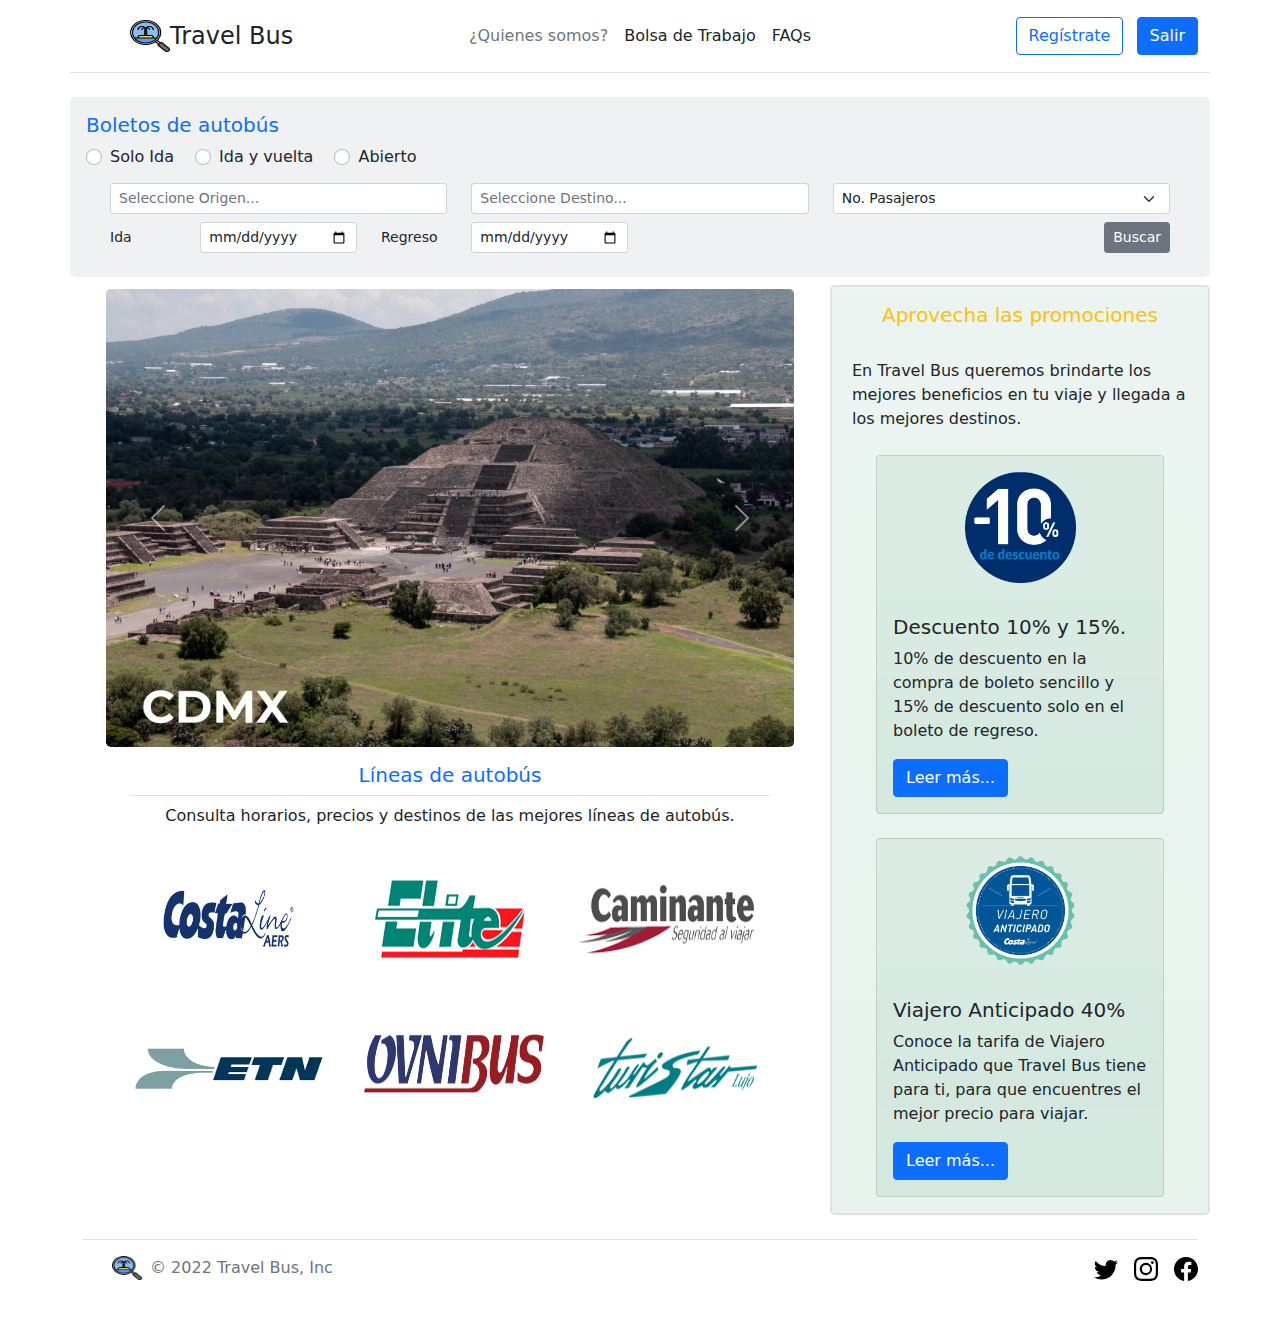
==== commit e262876e: "BOOTSTRAP" ====
--- a/index.html
+++ b/index.html
@@ -28,7 +28,7 @@
     <div class="container">
         <div class="row">
             <header class="col-12 col-lg-12 d-flex flex-wrap align-items-center justify-content-center justify-content-md-between py-3 mb-4 border-bottom">
-                    <a href="./index copy.html" class="d-flex align-items-center col-md-3 mb-2 mb-md-0 text-dark text-decoration-none">
+                    <a href="./index.html" id="logo" class="d-flex align-items-center col-md-3 mb-2 mb-md-0 text-dark text-decoration-none">
                     <svg class="bi me-2" width="40" height="32" role="img" aria-label="Bootstrap"><img src="./assets/iconos/logo.png" alt="Travel Bus" width="40" height="32"></svg>
                     <span class="fs-4">Travel Bus</span>
                     </a>
@@ -144,28 +144,28 @@
                       </div>
                       <div class="col-12 my-1 col-md-12">
                         <div class="container d-flex flex-column">
-                            <h5 class="text-dark rounded-3 p-3 mb-2 bg-secondary bg-opacity-25 w-100 text-center">Líneas de autobús</h5>
+                            <h5 class="p-2 text-primary w-100 text-center border-bottom">Líneas de autobús</h5>
                             <p class="text-dark text-center">Consulta horarios, precios y destinos de las mejores líneas de autobús.</p>
                             <div class="row">
                               <div class="col" style="height: 150px;">
-                                <img src="./assets/iconos/e1_costa.png" class="img-fluid mh-100" style="width: 100%; height: 150px;" alt="Costa Line">
-                              </div>
-                              <div class="col"style="height: 150px;">
-                                <img src="./assets/iconos/elite.png"" class="img-fluid mh-100" style="width: 100%; height: 150px;" alt="Elite">
-                              </div>
-                              <div class="col"style="height: 150px;">
-                                <img src="./assets/iconos/logo-autobuses-caminante.png"" class="img-fluid mh-100" style="width: 100%; height: 150px;" alt="Caminantes">
+                                <a href="./page/lineatobuses.html"><img src="./assets/iconos/e1_costa.png" class="img-fluid mh-100" style="width: 100%; height: 150px;" alt="Costa Line"></a>
+                              </div>
+                              <div class="col"style="height: 150px;">
+                                <a href="./page/lineatobuses.html"><img src="./assets/iconos/elite.png"" class="img-fluid mh-100" style="width: 100%; height: 150px;" alt="Elite"></a>
+                              </div>
+                              <div class="col"style="height: 150px;">
+                                <a href="./page/lineatobuses.html"><img src="./assets/iconos/logo-autobuses-caminante.png"" class="img-fluid mh-100" style="width: 100%; height: 150px;" alt="Caminantes"></a>
                               </div>
                             </div>
                             <div class="row">
                               <div class="col"style="height: 150px;">
-                                <img src="./assets/iconos/logo-etn.png"" class="img-fluid mh-100" style="width: 100%; height: 150px;" alt="ETN">
-                              </div>
-                              <div class="col"style="height: 150px;">
-                                <img src="./assets/iconos/ovnibus.png"" class="img-fluid mh-100" style="width: 100%; height: 150px;" alt="Ovnibus">
-                              </div>
-                              <div class="col"style="height: 150px;">
-                                <img src="./assets/iconos/turistar-b.png" class="img-fluid mh-100" style="width: 100%; height: 150px;" alt="Turistar">
+                                <a href="./page/lineatobuses.html"><img src="./assets/iconos/logo-etn.png"" class="img-fluid mh-100" style="width: 100%; height: 150px;" alt="ETN"></a>
+                              </div>
+                              <div class="col"style="height: 150px;">
+                                <a href="./page/lineatobuses.html"><img src="./assets/iconos/ovnibus.png"" class="img-fluid mh-100" style="width: 100%; height: 150px;" alt="Ovnibus"></a>
+                              </div>
+                              <div class="col"style="height: 150px;">
+                                <a href="./page/lineatobuses.html"><img src="./assets/iconos/turistar-b.png" class="img-fluid mh-100" style="width: 100%; height: 150px;" alt="Turistar"></a>
                               </div>
                             </div>
                           </div>
@@ -173,16 +173,16 @@
                     </div>
                 </div>
             </main>
-            <aside class="col-12 col-lg-4 container border border-2 rounded-3">
+            <aside class="col-12 col-lg-4 container border border-2 rounded-3 bg-success bg-gradient bg-opacity-10">
                 <div class="row">
                     <div class="col-12">
-                        <h3 class="p-3 mb-2 w-100 h5 text-center text-dark">Aprovecha las promociones</h3>
+                        <h3 class="p-3 mb-2 w-100 h5 text-center text-warning">Aprovecha las promociones</h3>
                     </div>
                     <div class="col-12">
                         <p class="p-2 mb-2">En Travel Bus queremos brindarte los mejores beneficios en tu viaje y llegada a los mejores destinos.</p>
                     </div>
                     <div class="col-12 d-flex justify-content-center p-2 mb-2">
-                        <div class="card" style="width: 18rem;">
+                        <div class="card bg-success bg-gradient bg-opacity-10" style="width: 18rem;">
                             <img src="./assets/imagenes/Promo.webp" class="card-img-top w-50 align-self-center p-3" alt="10 %">
                             <div class="card-body">
                               <h5 class="card-title">Descuento 10% y 15%.</h5>
@@ -192,7 +192,7 @@
                         </div>
                     </div>
                     <div class="col-12 d-flex justify-content-center p-2 mb-2">
-                        <div class="card" style="width: 18rem;">
+                        <div class="card bg-success bg-gradient bg-opacity-10" style="width: 18rem;">
                             <img src="./assets/imagenes/Promo2.webp" class="card-img-top w-50 align-self-center p-3" alt="10 %">
                             <div class="card-body">
                               <h5 class="card-title">Viajero Anticipado 40%</h5>
@@ -222,6 +222,6 @@
     </footer>
 
     <script src="./js/bootstrap.js"></script>
-    
+
 </body>
 </html>--- a/css/style.css
+++ b/css/style.css
@@ -13,3 +13,33 @@
     bottom: 0;
     margin-top: auto;
 }
+
+#logo{
+    -webkit-animation: rotate-in-ver 0.5s cubic-bezier(0.250, 0.460, 0.450, 0.940) both;
+	        animation: rotate-in-ver 0.5s cubic-bezier(0.250, 0.460, 0.450, 0.940) both;
+}
+@-webkit-keyframes rotate-in-ver {
+    0% {
+      -webkit-transform: rotateY(-360deg);
+              transform: rotateY(-360deg);
+      opacity: 0;
+    }
+    100% {
+      -webkit-transform: rotateY(0deg);
+              transform: rotateY(0deg);
+      opacity: 1;
+    }
+  }
+  @keyframes rotate-in-ver {
+    0% {
+      -webkit-transform: rotateY(-360deg);
+              transform: rotateY(-360deg);
+      opacity: 0;
+    }
+    100% {
+      -webkit-transform: rotateY(0deg);
+              transform: rotateY(0deg);
+      opacity: 1;
+    }
+  }
+  
